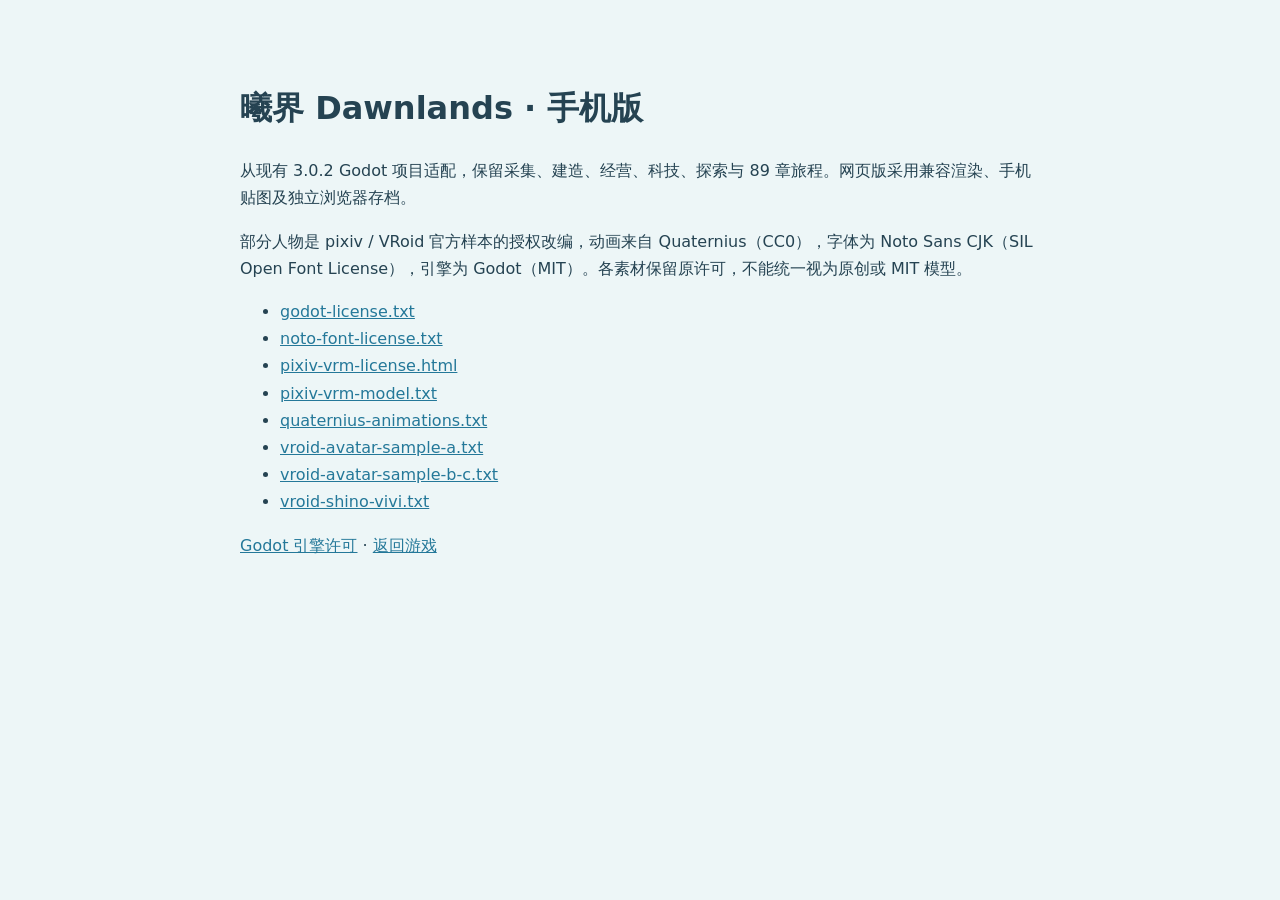
==== credits.html @ eedddcbe "Publish Dawnlands 3.0.2 mobile WebGL edition" ====
<!doctype html><html lang="zh-CN"><meta charset="utf-8"><meta name="viewport" content="width=device-width,initial-scale=1"><title>曦界 · 素材与制作说明</title><style>body{font:16px/1.7 system-ui;background:#edf6f7;color:#254352;max-width:800px;margin:40px auto;padding:20px}a{color:#247899}</style><h1>曦界 Dawnlands · 手机版</h1><p>从现有 3.0.2 Godot 项目适配，保留采集、建造、经营、科技、探索与 89 章旅程。网页版采用兼容渲染、手机贴图及独立浏览器存档。</p><p>部分人物是 pixiv / VRoid 官方样本的授权改编，动画来自 Quaternius（CC0），字体为 Noto Sans CJK（SIL Open Font License），引擎为 Godot（MIT）。各素材保留原许可，不能统一视为原创或 MIT 模型。</p><ul><li><a href="licenses/godot-license.txt">godot-license.txt</a></li><li><a href="licenses/noto-font-license.txt">noto-font-license.txt</a></li><li><a href="licenses/pixiv-vrm-license.html">pixiv-vrm-license.html</a></li><li><a href="licenses/pixiv-vrm-model.txt">pixiv-vrm-model.txt</a></li><li><a href="licenses/quaternius-animations.txt">quaternius-animations.txt</a></li><li><a href="licenses/vroid-avatar-sample-a.txt">vroid-avatar-sample-a.txt</a></li><li><a href="licenses/vroid-avatar-sample-b-c.txt">vroid-avatar-sample-b-c.txt</a></li><li><a href="licenses/vroid-shino-vivi.txt">vroid-shino-vivi.txt</a></li></ul><p><a href="https://godotengine.org/license/">Godot 引擎许可</a> · <a href="./">返回游戏</a></p></html>
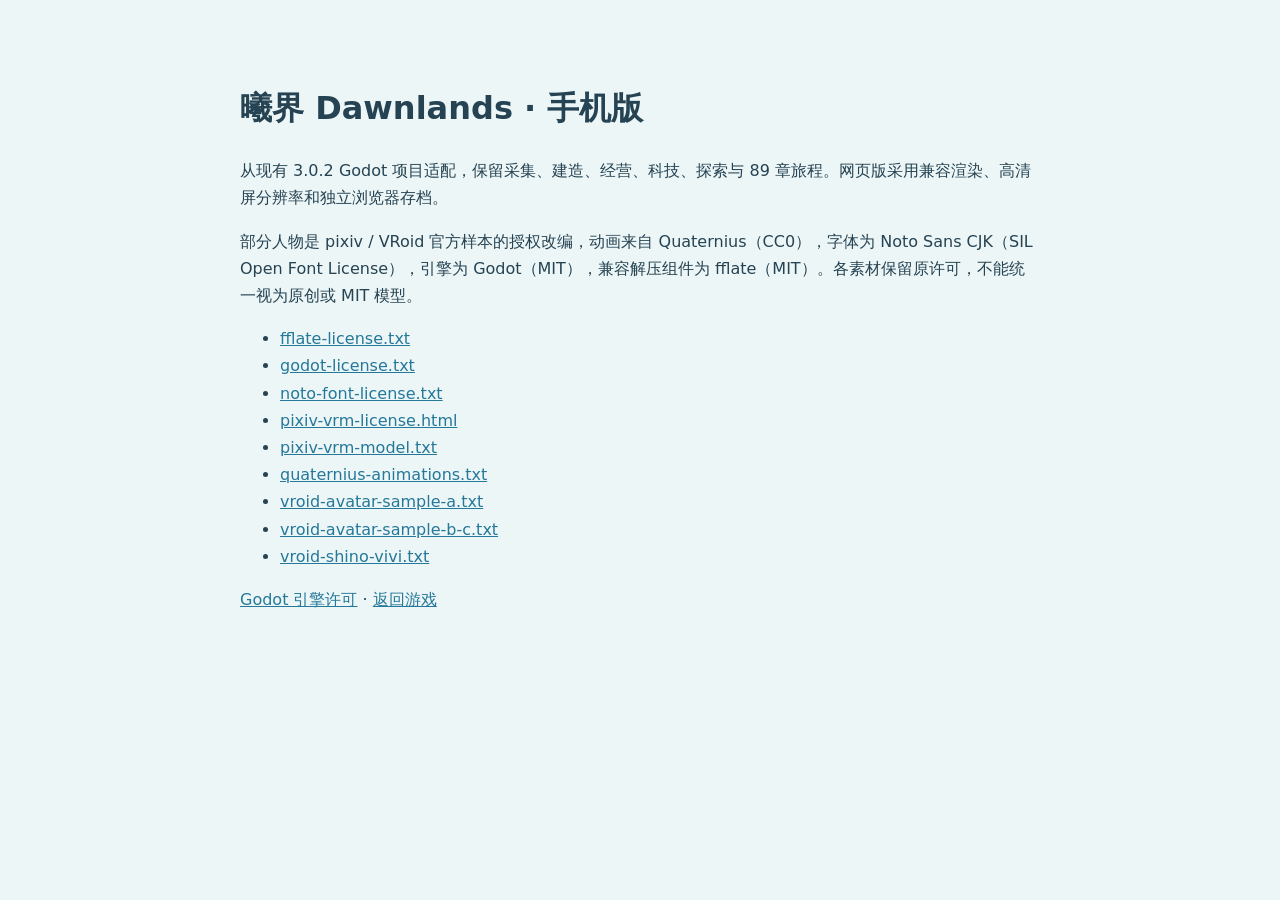
==== commit 603673d8: "Fix mobile engine loading, retries and Retina rendering" ====
--- a/credits.html
+++ b/credits.html
@@ -1 +1 @@
-<!doctype html><html lang="zh-CN"><meta charset="utf-8"><meta name="viewport" content="width=device-width,initial-scale=1"><title>曦界 · 素材与制作说明</title><style>body{font:16px/1.7 system-ui;background:#edf6f7;color:#254352;max-width:800px;margin:40px auto;padding:20px}a{color:#247899}</style><h1>曦界 Dawnlands · 手机版</h1><p>从现有 3.0.2 Godot 项目适配，保留采集、建造、经营、科技、探索与 89 章旅程。网页版采用兼容渲染、手机贴图及独立浏览器存档。</p><p>部分人物是 pixiv / VRoid 官方样本的授权改编，动画来自 Quaternius（CC0），字体为 Noto Sans CJK（SIL Open Font License），引擎为 Godot（MIT）。各素材保留原许可，不能统一视为原创或 MIT 模型。</p><ul><li><a href="licenses/godot-license.txt">godot-license.txt</a></li><li><a href="licenses/noto-font-license.txt">noto-font-license.txt</a></li><li><a href="licenses/pixiv-vrm-license.html">pixiv-vrm-license.html</a></li><li><a href="licenses/pixiv-vrm-model.txt">pixiv-vrm-model.txt</a></li><li><a href="licenses/quaternius-animations.txt">quaternius-animations.txt</a></li><li><a href="licenses/vroid-avatar-sample-a.txt">vroid-avatar-sample-a.txt</a></li><li><a href="licenses/vroid-avatar-sample-b-c.txt">vroid-avatar-sample-b-c.txt</a></li><li><a href="licenses/vroid-shino-vivi.txt">vroid-shino-vivi.txt</a></li></ul><p><a href="https://godotengine.org/license/">Godot 引擎许可</a> · <a href="./">返回游戏</a></p></html>+<!doctype html><html lang="zh-CN"><meta charset="utf-8"><meta name="viewport" content="width=device-width,initial-scale=1"><title>曦界 · 素材与制作说明</title><style>body{font:16px/1.7 system-ui;background:#edf6f7;color:#254352;max-width:800px;margin:40px auto;padding:20px}a{color:#247899}</style><h1>曦界 Dawnlands · 手机版</h1><p>从现有 3.0.2 Godot 项目适配，保留采集、建造、经营、科技、探索与 89 章旅程。网页版采用兼容渲染、高清屏分辨率和独立浏览器存档。</p><p>部分人物是 pixiv / VRoid 官方样本的授权改编，动画来自 Quaternius（CC0），字体为 Noto Sans CJK（SIL Open Font License），引擎为 Godot（MIT），兼容解压组件为 fflate（MIT）。各素材保留原许可，不能统一视为原创或 MIT 模型。</p><ul><li><a href="licenses/fflate-license.txt">fflate-license.txt</a></li><li><a href="licenses/godot-license.txt">godot-license.txt</a></li><li><a href="licenses/noto-font-license.txt">noto-font-license.txt</a></li><li><a href="licenses/pixiv-vrm-license.html">pixiv-vrm-license.html</a></li><li><a href="licenses/pixiv-vrm-model.txt">pixiv-vrm-model.txt</a></li><li><a href="licenses/quaternius-animations.txt">quaternius-animations.txt</a></li><li><a href="licenses/vroid-avatar-sample-a.txt">vroid-avatar-sample-a.txt</a></li><li><a href="licenses/vroid-avatar-sample-b-c.txt">vroid-avatar-sample-b-c.txt</a></li><li><a href="licenses/vroid-shino-vivi.txt">vroid-shino-vivi.txt</a></li></ul><p><a href="https://godotengine.org/license/">Godot 引擎许可</a> · <a href="./">返回游戏</a></p></html>
